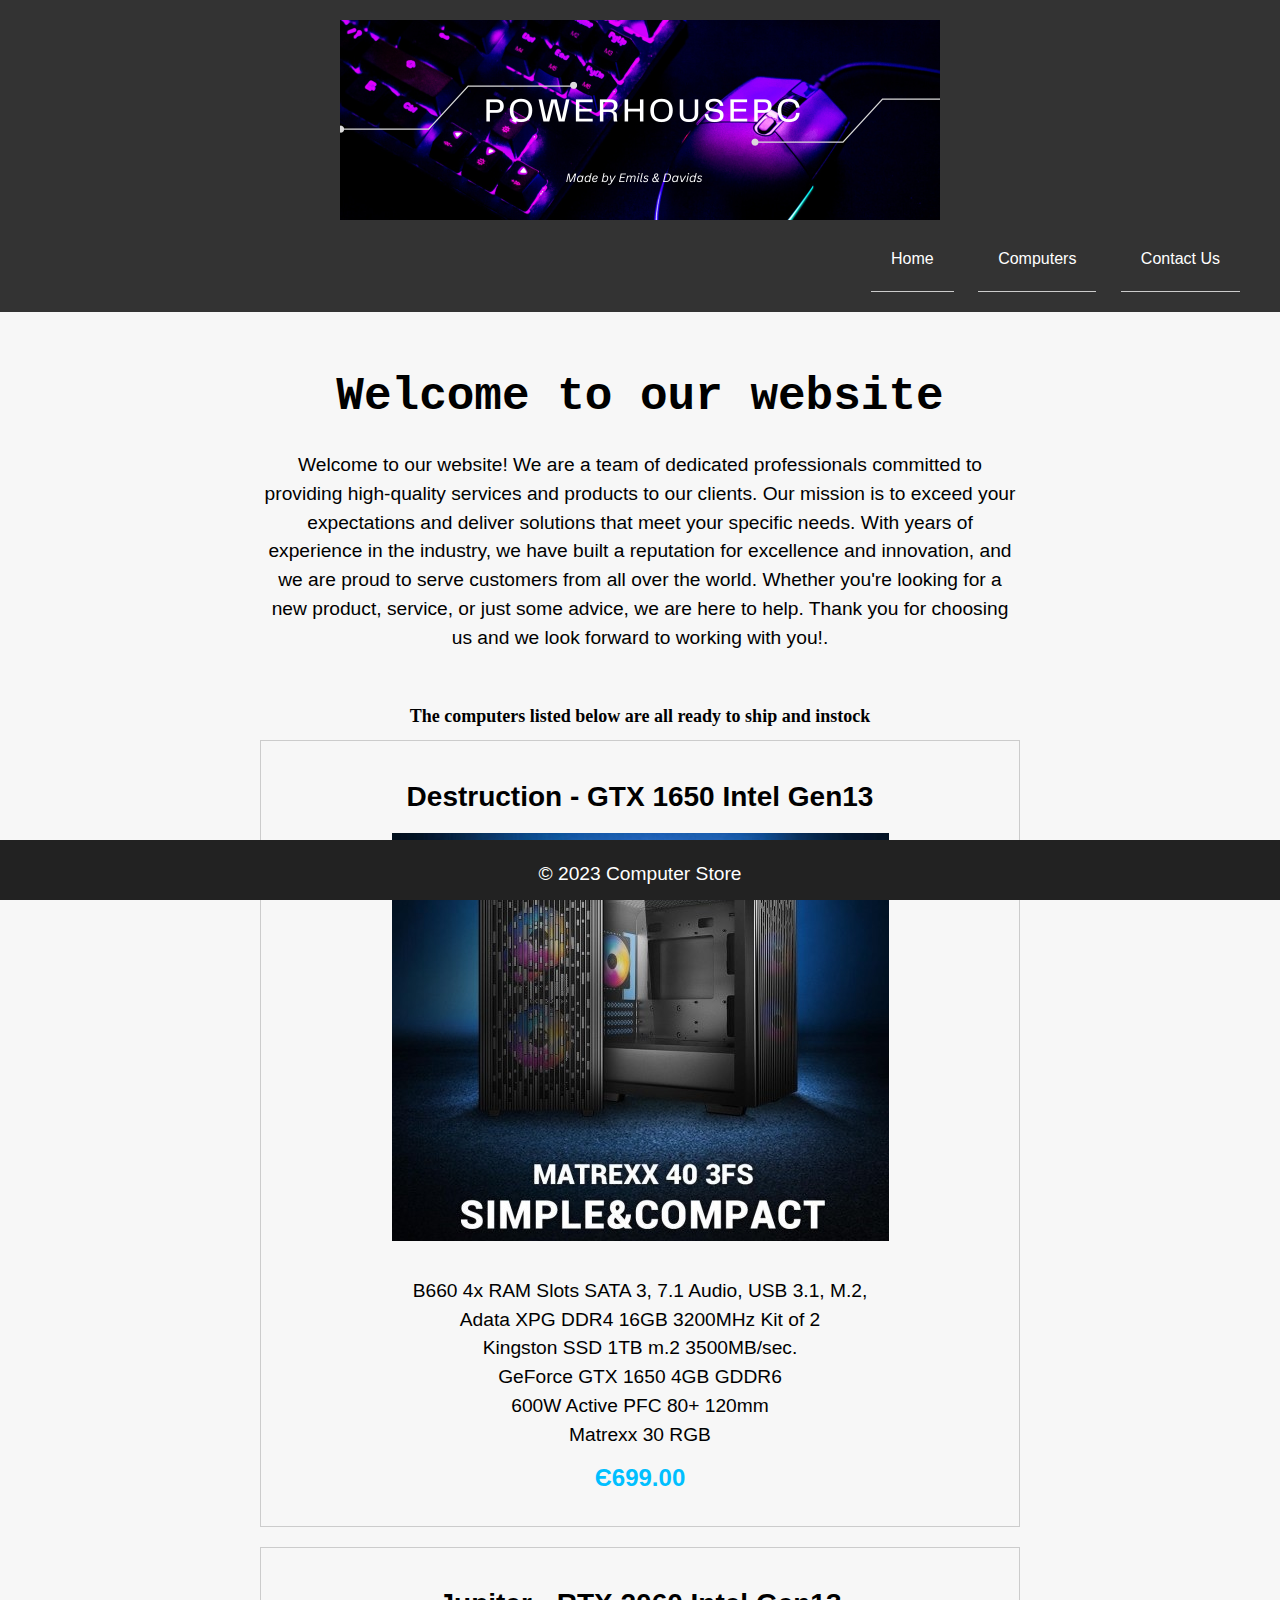
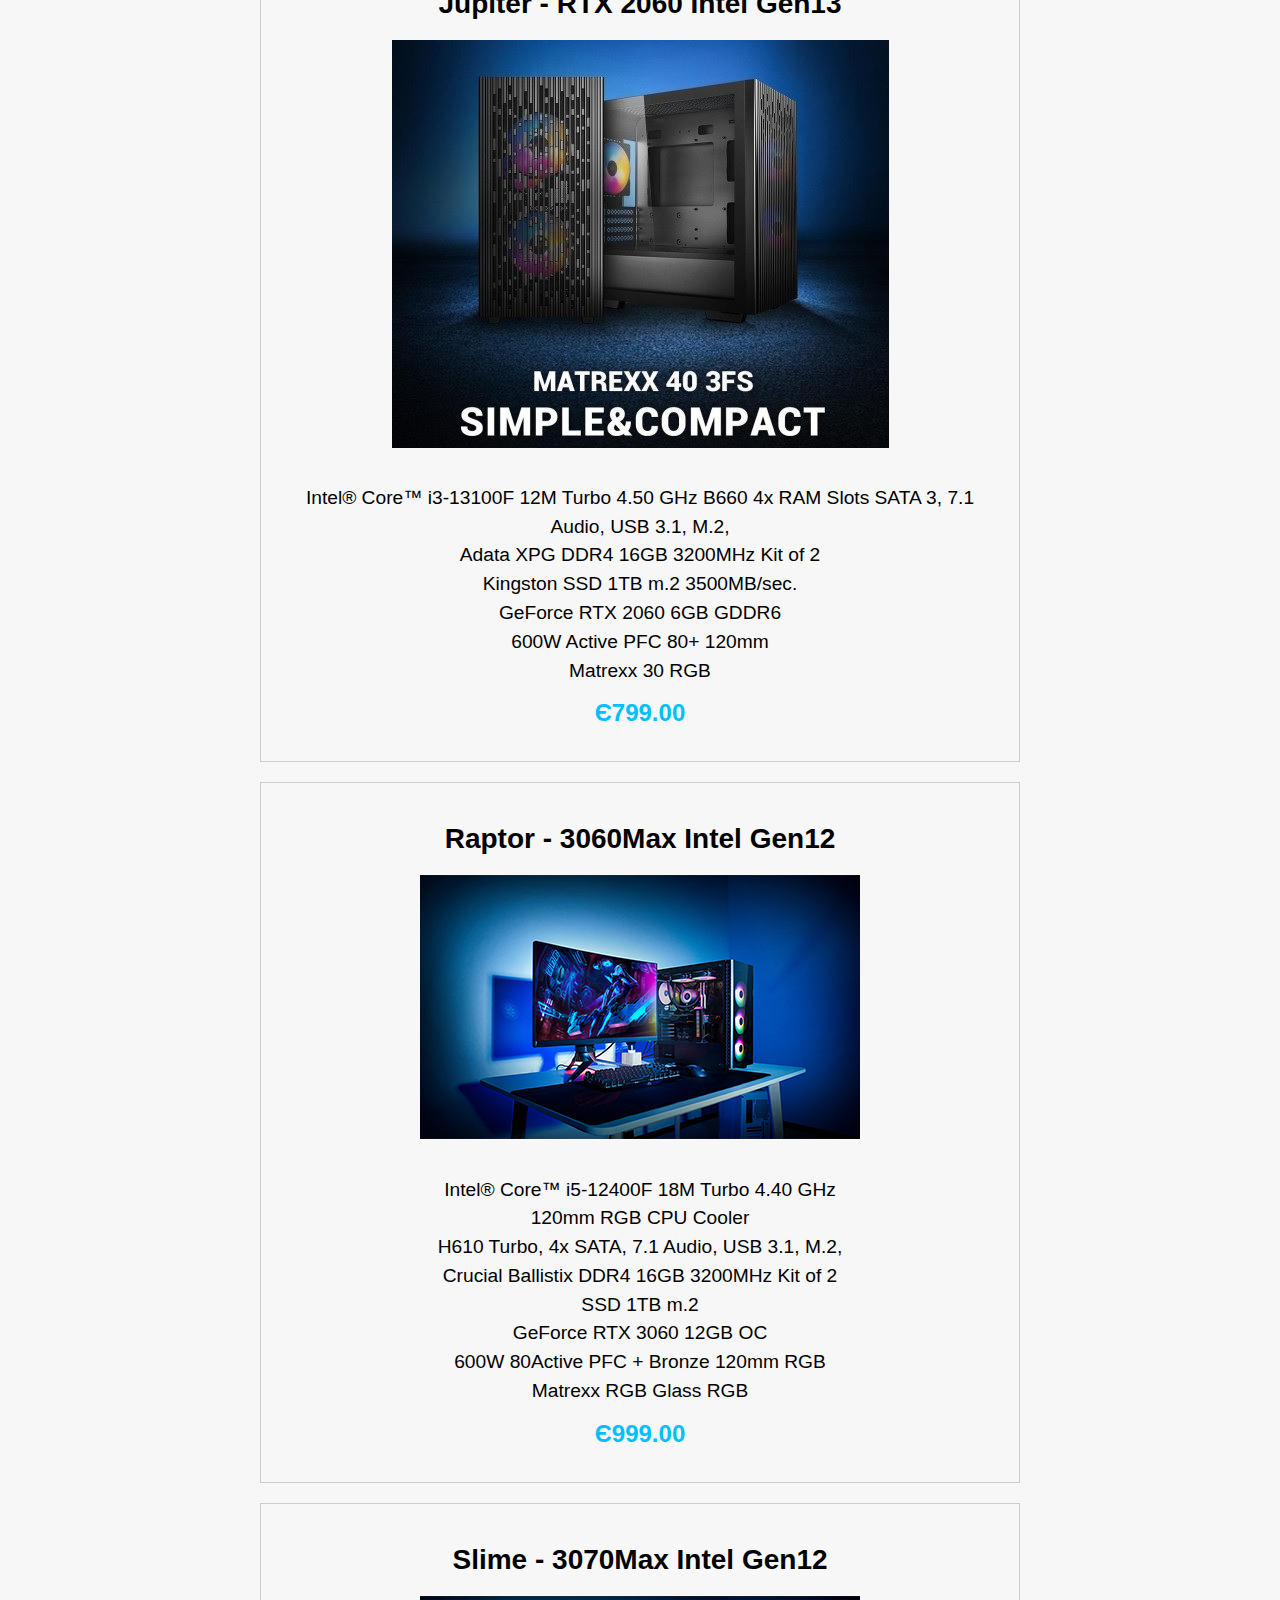
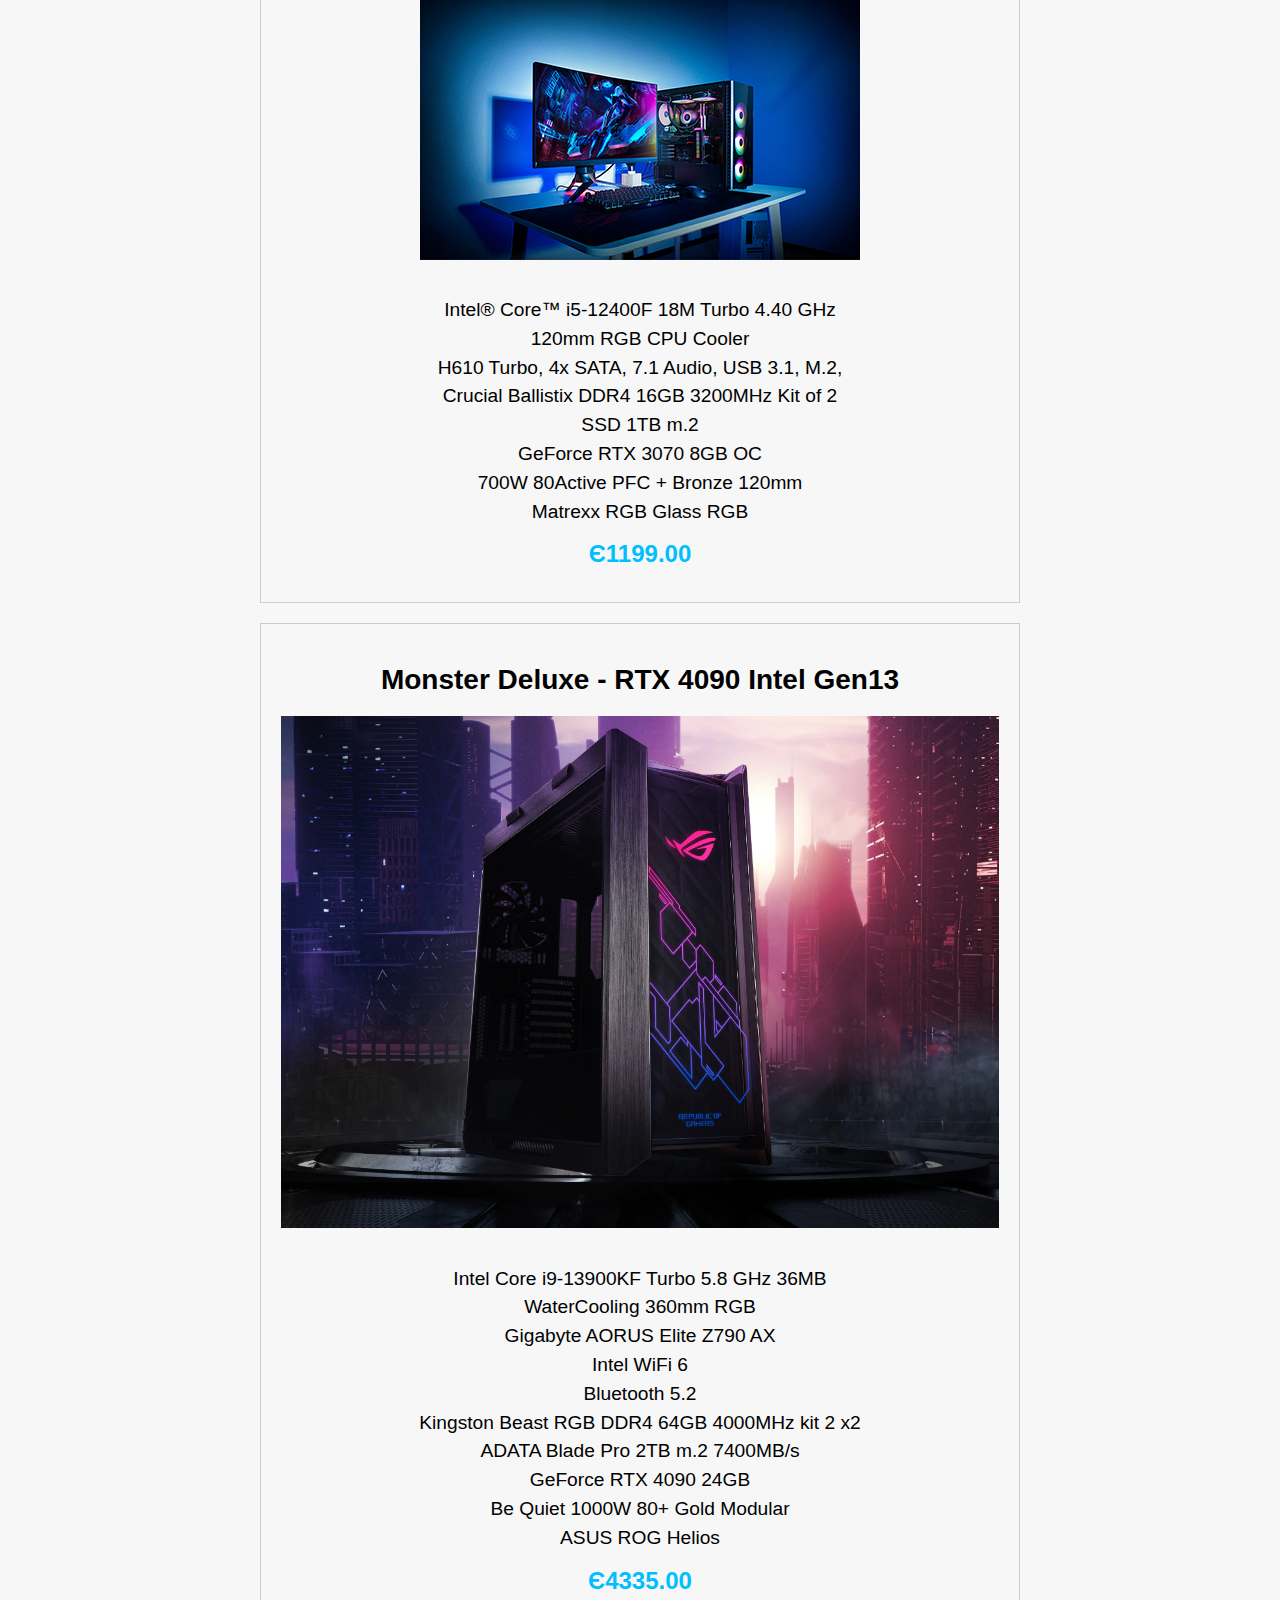
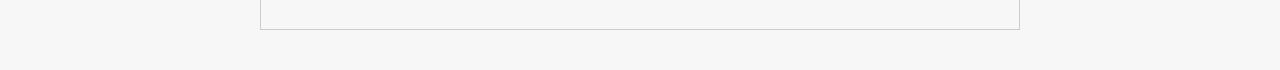
==== Web/index.html @ 8c2c62ee "Add files via upload" ====
<!DOCTYPE html>
<html>
<head>
	<title>PowerHousePC</title>
	<meta charset="UTF-8">
	<meta name="viewport" content="width=device-width, initial-scale=1.0">
	<link rel="stylesheet" href="style.css">
</head>
<body>
    <header>
		<div class="banner">
			<img src="banner.png" alt="Banner" width="600" height="200">
		</div>
		<nav>
			<ul>
				<li><a href="#">Home</a></li>
				<li><a href="#computers">Computers</a></li>
				<li><a href="#">Contact Us</a></li>
			</ul>
		</nav>
	</header>
	
    
    <main>
        <section>
			<h1>Welcome to our website</h1>
			<p>Welcome to our website! We are a team of dedicated professionals committed to providing high-quality services and products to our clients. Our mission is to exceed your expectations and deliver solutions that meet your specific needs. With years of experience in the industry, we have built a reputation for excellence and innovation, and we are proud to serve customers from all over the world. Whether you're looking for a new product, service, or just some advice, we are here to help. Thank you for choosing us and we look forward to working with you!.</p>
        </section>
		<section id="computers">
			<h3>The computers listed below are all ready to ship and instock</h3>
			<section class="computer">
				<h4>Destruction - GTX 1650 Intel Gen13</h4>
				<img src="1.jpg" alt="Destruction">
                <p>B660 4x RAM Slots SATA 3, 7.1 Audio, USB 3.1, M.2,<br>
                    Adata XPG DDR4 16GB 3200MHz Kit of 2<br>
                    Kingston SSD 1TB m.2 3500MB/sec.<br>
                    GeForce GTX 1650 4GB GDDR6<br>
                    600W Active PFC 80+ 120mm<br>
                    Matrexx 30 RGB<br>
                <p class="price">Є699.00</p>
			</section>
			<section class="computer">
				<h4>Jupiter - RTX 2060 Intel Gen13</h4>
				<img src="2.jpg" alt="Jupiter">
				<p>Intel® Core™ i3-13100F 12M Turbo 4.50 GHz
                    B660 4x RAM Slots SATA 3, 7.1 Audio, USB 3.1, M.2,<br>
                    Adata XPG DDR4 16GB 3200MHz Kit of 2<br>
                    Kingston SSD 1TB m.2 3500MB/sec.<br>
                    GeForce RTX 2060 6GB GDDR6<br>
                    600W Active PFC 80+ 120mm<br>
                    Matrexx 30 RGB<br>
				<p class="price">Є799.00</p>
			</section>
			<section class="computer">
				<h4>Raptor - 3060Max  Intel Gen12</h4>
				<img src="3.jpg" alt="Raptor">
				<p>Intel® Core™ i5-12400F 18M Turbo 4.40 GHz<br>
                    120mm RGB CPU Cooler<br>
                    H610 Turbo, 4x SATA, 7.1 Audio, USB 3.1, M.2,<br>
                    Crucial Ballistix DDR4 16GB 3200MHz Kit of 2<br>
                    SSD 1TB m.2<br>
                    GeForce RTX 3060 12GB OC<br>
                    600W 80Active PFC + Bronze 120mm RGB<br>
                    Matrexx RGB Glass RGB<br>
				<p class="price">Є999.00</p>
            </section>
			<section class="computer">
				<h4> Slime - 3070Max Intel Gen12</h4>
				<img src="4.jpg" alt="Slime">
				<p>Intel® Core™ i5-12400F 18M Turbo 4.40 GHz<br>
                    120mm RGB CPU Cooler<br>
                    H610 Turbo, 4x SATA, 7.1 Audio, USB 3.1, M.2,<br>
                    Crucial Ballistix DDR4 16GB 3200MHz Kit of 2<br>
                    SSD 1TB m.2<br>
                    GeForce RTX 3070 8GB OC<br>
                    700W 80Active PFC + Bronze 120mm<br>
                    Matrexx RGB Glass RGB<br>
				<p class="price">Є1199.00</p>
            </section>
			<section class="computer">
				<h4>Monster Deluxe - RTX 4090 Intel Gen13</h4>
				<img src="5.png" alt="Ragnarok">
				<p>Intel Core i9-13900KF Turbo 5.8 GHz 36MB <br>
                    WaterCooling 360mm RGB<br>
                    Gigabyte AORUS Elite Z790 AX<br>
                    Intel WiFi 6<br>
                    Bluetooth 5.2<br>
                    Kingston Beast RGB DDR4 64GB 4000MHz kit 2 x2<br>
                    ADATA Blade Pro 2TB m.2 7400MB/s<br>
                    GeForce RTX 4090 24GB<br>
                    Be Quiet 1000W 80+ Gold Modular<br>
                    ASUS ROG Helios<br>
				<p class="price">Є4335.00</p>
			</section>
		</section>
	</main>
	<footer>
		<p>&copy; 2023 Computer Store</p>
	</footer>
</body>
</html>
---- Web/style.css ----
* {
	box-sizing: border-box;
}

body {
	margin: 0;
	padding: 0;
	font-family: Arial, sans-serif;
	font-size: 16px;
	line-height: 1.5;
    background-color: #f7f7f7;
    text-align: center;
}

header {
	background-color: #333;
	color: #fff;
	padding: 20px;
}

main section h1 {
	font-size: 46px;
    font-family: Courier New;
	margin-bottom: 10px;
}
main section h2 {
    font-size: 46px;
    font-family: Courier New;
	margin-bottom: 10px;
}
main section h3 {
    font-size: 18px;
    font-family: Georgia;
	margin-bottom: 10px;
}

main section h4 {
    font-size: 28px;
    font-family: Helvetica;
	margin-bottom: 15px;
    margin-top: 15px;
}


main {
	font-family: montserrat;
	max-width: 800px;
	margin: 0 auto;
	padding: 20px;
}

ul {
	list-style: none;
	padding: 0;
	margin: 0;
}

p {
    font-family: Helvetica;
	margin-bottom: 10px;
    font-size: 1.2em;
    font-weight: normal;
}

li {
	display: flex;
	justify-content: space-between;
	align-items: center;
	padding: 10px;
	border-bottom: 1px solid #ccc;
}

li:hover {
	background-color: #eee;
}
nav li {
	margin-right: 20px;
}

li img {
	max-width: 150px;
	height: auto;
	margin-right: 20px;
}

li h2 {
	margin: 0;
	font-size: 1.5em;

}

li p {
	margin: 0;
	font-size: 1.2em;
	color: #777;
}

footer {
	background-color: #222;
	color: #fff;
	padding: 1px;
	text-align: center;
	position: fixed;
	bottom: 0;
	width: 100%;
}


.banner {
    display:block;
    width:100%;
    height:auto;
}


.banner img {
	max-width: 100%;
	height: auto;

}

.company-name {
	font-size: 36px;
}

.company-owners {
    font-size: 14px;
    text-align: right;
}
nav a {
	color: #fff;
	text-decoration: none;
}
nav ul {
	margin: 0;
	padding: 0;
	list-style: none;
    text-align: right;
}

nav ul li {
	display: inline-block;
	margin: -right, 10px;
}

nav ul li a {
display: block;
padding: 10px;
color: #fff;
text-decoration: none;
}

nav ul li a:hover {
background-color: #333;
color: #fff;
}

#computers {
margin-top: 50px;
}

.computer {
border: 1px solid #ccc;
padding: 20px;
margin-bottom: 20px;
}

.computer h3 {
margin-top: 0;
}

.computer img {
max-width: 100%;
margin-bottom: 10px;
}

.price {
font-size: 24px;
font-weight: bold;
color: #00bfff;
margin-top: 10px;
}
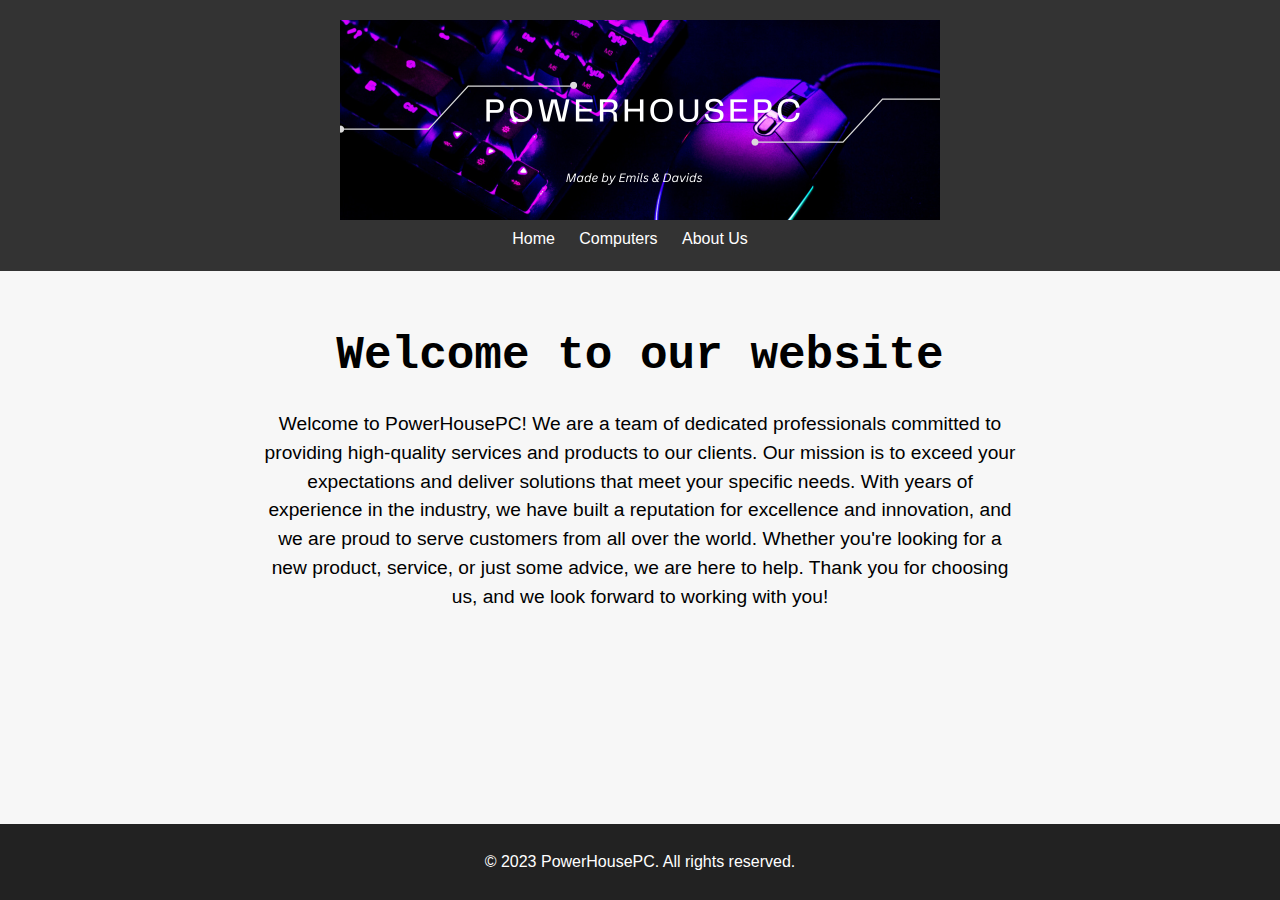
==== commit 71fc0941: "Add files via upload" ====
--- a/Web/index.html
+++ b/Web/index.html
@@ -5,97 +5,35 @@
 	<meta charset="UTF-8">
 	<meta name="viewport" content="width=device-width, initial-scale=1.0">
 	<link rel="stylesheet" href="style.css">
+	<script>
+		function openSection(url) {
+			window.open(url, '_blank', 'width=800,height=600');
+		}
+	</script>
 </head>
 <body>
-    <header>
+	<header>
 		<div class="banner">
 			<img src="banner.png" alt="Banner" width="600" height="200">
 		</div>
 		<nav>
 			<ul>
 				<li><a href="#">Home</a></li>
-				<li><a href="#computers">Computers</a></li>
-				<li><a href="#">Contact Us</a></li>
+				<li><a href="#" onclick="openSection('computers.html')">Computers</a></li>
+				<li><a href="#" onclick="openSection('about.html')">About Us</a></li>
 			</ul>
 		</nav>
 	</header>
 	
-    
-    <main>
-        <section>
+	<main>
+		<section id="home">
 			<h1>Welcome to our website</h1>
-			<p>Welcome to our website! We are a team of dedicated professionals committed to providing high-quality services and products to our clients. Our mission is to exceed your expectations and deliver solutions that meet your specific needs. With years of experience in the industry, we have built a reputation for excellence and innovation, and we are proud to serve customers from all over the world. Whether you're looking for a new product, service, or just some advice, we are here to help. Thank you for choosing us and we look forward to working with you!.</p>
-        </section>
-		<section id="computers">
-			<h3>The computers listed below are all ready to ship and instock</h3>
-			<section class="computer">
-				<h4>Destruction - GTX 1650 Intel Gen13</h4>
-				<img src="1.jpg" alt="Destruction">
-                <p>B660 4x RAM Slots SATA 3, 7.1 Audio, USB 3.1, M.2,<br>
-                    Adata XPG DDR4 16GB 3200MHz Kit of 2<br>
-                    Kingston SSD 1TB m.2 3500MB/sec.<br>
-                    GeForce GTX 1650 4GB GDDR6<br>
-                    600W Active PFC 80+ 120mm<br>
-                    Matrexx 30 RGB<br>
-                <p class="price">Є699.00</p>
-			</section>
-			<section class="computer">
-				<h4>Jupiter - RTX 2060 Intel Gen13</h4>
-				<img src="2.jpg" alt="Jupiter">
-				<p>Intel® Core™ i3-13100F 12M Turbo 4.50 GHz
-                    B660 4x RAM Slots SATA 3, 7.1 Audio, USB 3.1, M.2,<br>
-                    Adata XPG DDR4 16GB 3200MHz Kit of 2<br>
-                    Kingston SSD 1TB m.2 3500MB/sec.<br>
-                    GeForce RTX 2060 6GB GDDR6<br>
-                    600W Active PFC 80+ 120mm<br>
-                    Matrexx 30 RGB<br>
-				<p class="price">Є799.00</p>
-			</section>
-			<section class="computer">
-				<h4>Raptor - 3060Max  Intel Gen12</h4>
-				<img src="3.jpg" alt="Raptor">
-				<p>Intel® Core™ i5-12400F 18M Turbo 4.40 GHz<br>
-                    120mm RGB CPU Cooler<br>
-                    H610 Turbo, 4x SATA, 7.1 Audio, USB 3.1, M.2,<br>
-                    Crucial Ballistix DDR4 16GB 3200MHz Kit of 2<br>
-                    SSD 1TB m.2<br>
-                    GeForce RTX 3060 12GB OC<br>
-                    600W 80Active PFC + Bronze 120mm RGB<br>
-                    Matrexx RGB Glass RGB<br>
-				<p class="price">Є999.00</p>
-            </section>
-			<section class="computer">
-				<h4> Slime - 3070Max Intel Gen12</h4>
-				<img src="4.jpg" alt="Slime">
-				<p>Intel® Core™ i5-12400F 18M Turbo 4.40 GHz<br>
-                    120mm RGB CPU Cooler<br>
-                    H610 Turbo, 4x SATA, 7.1 Audio, USB 3.1, M.2,<br>
-                    Crucial Ballistix DDR4 16GB 3200MHz Kit of 2<br>
-                    SSD 1TB m.2<br>
-                    GeForce RTX 3070 8GB OC<br>
-                    700W 80Active PFC + Bronze 120mm<br>
-                    Matrexx RGB Glass RGB<br>
-				<p class="price">Є1199.00</p>
-            </section>
-			<section class="computer">
-				<h4>Monster Deluxe - RTX 4090 Intel Gen13</h4>
-				<img src="5.png" alt="Ragnarok">
-				<p>Intel Core i9-13900KF Turbo 5.8 GHz 36MB <br>
-                    WaterCooling 360mm RGB<br>
-                    Gigabyte AORUS Elite Z790 AX<br>
-                    Intel WiFi 6<br>
-                    Bluetooth 5.2<br>
-                    Kingston Beast RGB DDR4 64GB 4000MHz kit 2 x2<br>
-                    ADATA Blade Pro 2TB m.2 7400MB/s<br>
-                    GeForce RTX 4090 24GB<br>
-                    Be Quiet 1000W 80+ Gold Modular<br>
-                    ASUS ROG Helios<br>
-				<p class="price">Є4335.00</p>
-			</section>
+			<p>Welcome to PowerHousePC! We are a team of dedicated professionals committed to providing high-quality services and products to our clients. Our mission is to exceed your expectations and deliver solutions that meet your specific needs. With years of experience in the industry, we have built a reputation for excellence and innovation, and we are proud to serve customers from all over the world. Whether you're looking for a new product, service, or just some advice, we are here to help. Thank you for choosing us, and we look forward to working with you!</p>
 		</section>
 	</main>
+
 	<footer>
-		<p>&copy; 2023 Computer Store</p>
+		<p>&copy; 2023 PowerHousePC. All rights reserved.</p>
 	</footer>
 </body>
 </html>
--- a/Web/style.css
+++ b/Web/style.css
@@ -8,8 +8,8 @@
 	font-family: Arial, sans-serif;
 	font-size: 16px;
 	line-height: 1.5;
-    background-color: #f7f7f7;
-    text-align: center;
+	background-color: #f7f7f7;
+	text-align: center;
 }
 
 header {
@@ -20,30 +20,18 @@
 
 main section h1 {
 	font-size: 46px;
-    font-family: Courier New;
-	margin-bottom: 10px;
-}
-main section h2 {
-    font-size: 46px;
-    font-family: Courier New;
-	margin-bottom: 10px;
-}
-main section h3 {
-    font-size: 18px;
-    font-family: Georgia;
+	font-family: Courier New, monospace;
 	margin-bottom: 10px;
 }
 
-main section h4 {
-    font-size: 28px;
-    font-family: Helvetica;
-	margin-bottom: 15px;
-    margin-top: 15px;
+main section p {
+	font-family: Helvetica, Arial, sans-serif;
+	margin-bottom: 10px;
+	font-size: 1.2em;
 }
 
-
 main {
-	font-family: montserrat;
+	font-family: Montserrat, Arial, sans-serif;
 	max-width: 800px;
 	margin: 0 auto;
 	padding: 20px;
@@ -55,128 +43,106 @@
 	margin: 0;
 }
 
-p {
-    font-family: Helvetica;
-	margin-bottom: 10px;
-    font-size: 1.2em;
-    font-weight: normal;
-}
-
-li {
-	display: flex;
-	justify-content: space-between;
-	align-items: center;
-	padding: 10px;
-	border-bottom: 1px solid #ccc;
-}
-
-li:hover {
-	background-color: #eee;
-}
 nav li {
+	display: inline-block;
 	margin-right: 20px;
 }
 
-li img {
-	max-width: 150px;
-	height: auto;
-	margin-right: 20px;
+nav a {
+	color: #fff;
+	text-decoration: none;
 }
 
-li h2 {
-	margin: 0;
-	font-size: 1.5em;
-
+nav a:hover {
+	background-color: #333;
+	color: #fff;
 }
 
-li p {
-	margin: 0;
-	font-size: 1.2em;
-	color: #777;
+.banner {
+	display: block;
+	width: 100%;
+	height: auto;
+}
+
+.banner img {
+	max-width: 100%;
+	height: auto;
 }
 
 footer {
 	background-color: #222;
 	color: #fff;
-	padding: 1px;
+	padding: 10px;
 	text-align: center;
 	position: fixed;
 	bottom: 0;
 	width: 100%;
 }
 
-
-.banner {
-    display:block;
-    width:100%;
-    height:auto;
-}
-
-
-.banner img {
-	max-width: 100%;
-	height: auto;
-
-}
-
-.company-name {
-	font-size: 36px;
-}
-
-.company-owners {
-    font-size: 14px;
-    text-align: right;
-}
-nav a {
-	color: #fff;
-	text-decoration: none;
-}
-nav ul {
-	margin: 0;
-	padding: 0;
-	list-style: none;
-    text-align: right;
-}
-
-nav ul li {
-	display: inline-block;
-	margin: -right, 10px;
-}
-
-nav ul li a {
-display: block;
-padding: 10px;
-color: #fff;
-text-decoration: none;
-}
-
-nav ul li a:hover {
-background-color: #333;
-color: #fff;
-}
-
-#computers {
-margin-top: 50px;
-}
-
 .computer {
-border: 1px solid #ccc;
-padding: 20px;
-margin-bottom: 20px;
+	border: 1px solid #ccc;
+	border-radius: 4px;
+	padding: 20px;
+	margin-bottom: 20px;
+	background-color: #fff;
+	box-shadow: 0 2px 4px rgba(0, 0, 0, 0.1);
 }
 
 .computer h3 {
-margin-top: 0;
+	margin-top: 0;
+	font-size: 24px;
+	font-family: Helvetica, Arial, sans-serif;
+	margin-bottom: 15px;
 }
 
 .computer img {
-max-width: 100%;
-margin-bottom: 10px;
+	max-width: 100%;
+	height: auto;
+	margin-bottom: 10px;
 }
 
 .price {
-font-size: 24px;
-font-weight: bold;
-color: #00bfff;
-margin-top: 10px;
+	font-size: 24px;
+	font-weight: bold;
+	color: #00bfff;
+	margin-top: 10px;
 }
+
+/* New About Us Section Styles */
+
+.about-section {
+	background-color: #f7f7f7;
+	padding: 50px;
+	text-align: center;
+}
+
+.about-section h2 {
+	font-size: 36px;
+	font-family: Arial, sans-serif;
+	margin-bottom: 20px;
+}
+
+.about-section p {
+	font-size: 18px;
+	line-height: 1.5;
+	margin-bottom: 20px;
+}
+
+.about-contact {
+	margin-top: 50px;
+}
+
+.about-contact p {
+	margin-bottom: 10px;
+}
+
+.about-contact .phone {
+	font-size: 24px;
+	color: #333;
+}
+
+.about-contact .email {
+	font-size: 18px;
+	color: #777;
+}
+
